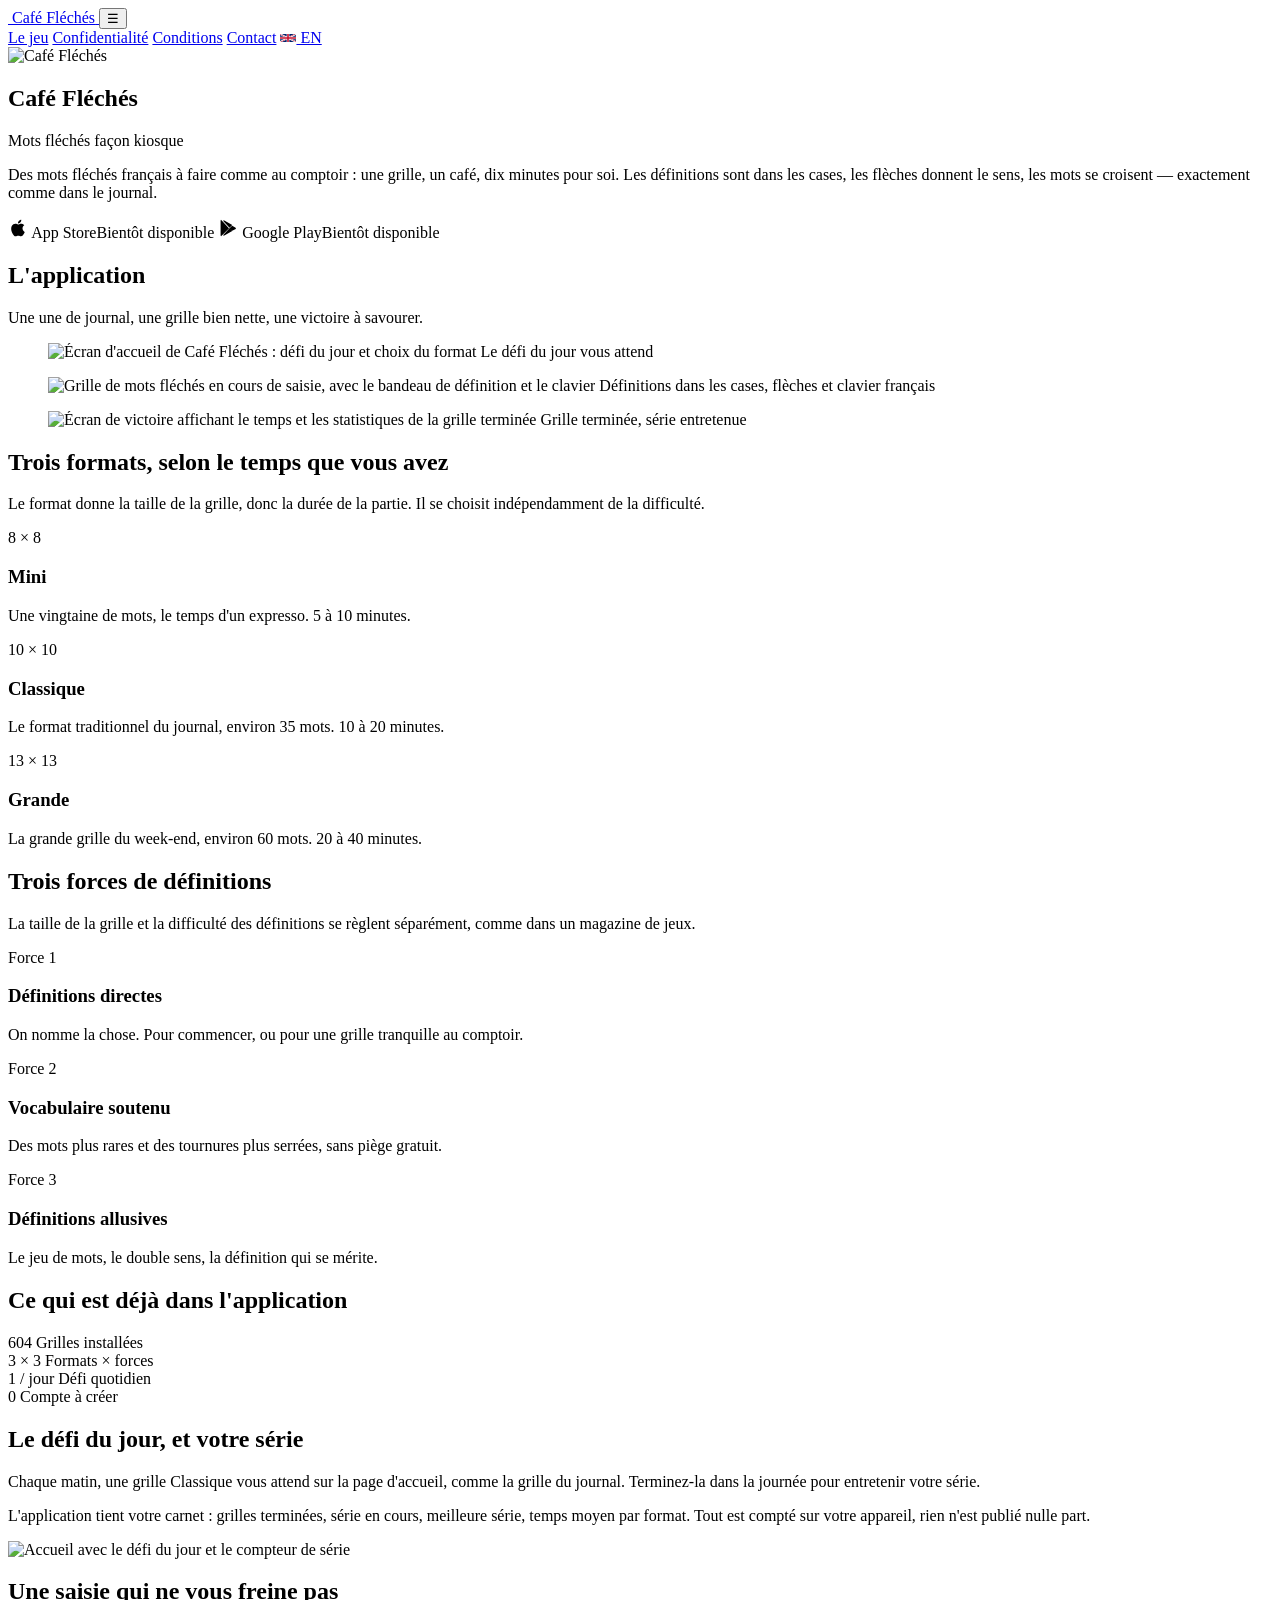
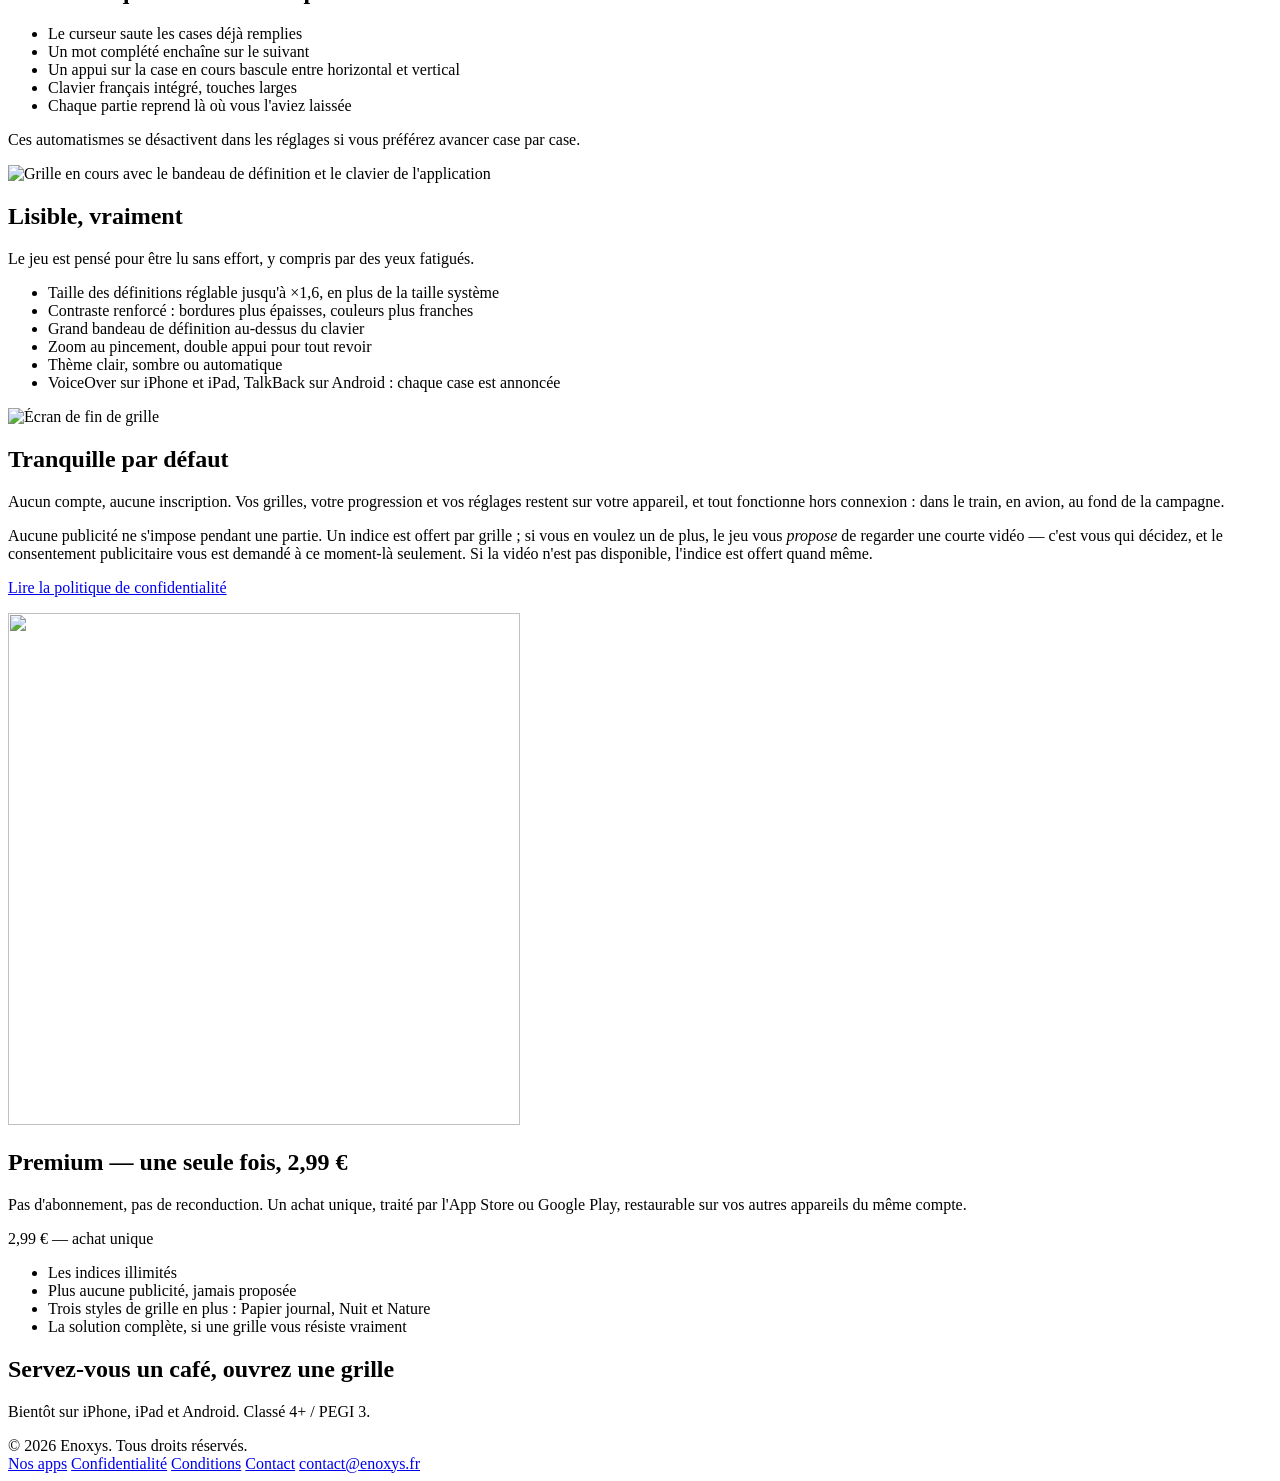
==== index.html @ 2f4f88f8 "Site public Café Fléchés : pages FR/EN, DA papier crème et ambre Quatre pages en français et leurs t" ====
<!DOCTYPE html>
<html lang="fr">
<head>
  <meta charset="UTF-8">
  <meta name="viewport" content="width=device-width, initial-scale=1.0">
  <title>Café Fléchés — Mots fléchés façon kiosque</title>
  <meta name="description" content="Mots fléchés français pour iPhone, iPad et Android. Trois formats, trois forces de définitions, un défi chaque jour et 604 grilles installées. Hors connexion, sans compte.">
  <link rel="icon" type="image/png" href="/cafe-fleches/assets/favicon.png">
  <link rel="stylesheet" href="/cafe-fleches/css/style.css">
</head>
<body>

  <header class="header">
    <div class="header-inner">
      <a href="/cafe-fleches/" class="logo">
        <img src="/cafe-fleches/assets/logo.png" alt="" class="logo-img">
        <span class="logo-text">Café Fléchés</span>
      </a>
      <button class="menu-toggle" aria-label="Menu" aria-expanded="false">☰</button>
      <nav class="nav">
        <a href="/cafe-fleches/">Le jeu</a>
        <a href="/cafe-fleches/privacy">Confidentialité</a>
        <a href="/cafe-fleches/terms">Conditions</a>
        <a href="/cafe-fleches/contact">Contact</a>
        <a href="/cafe-fleches/en/" class="lang-switch" hreflang="en"><svg class="flag" viewBox="0 0 60 30" width="16" height="10" aria-hidden="true"><clipPath id="s"><path d="M0,0 v30 h60 v-30 z"/></clipPath><clipPath id="t"><path d="M30,15 h30 v15 z v15 h-30 z h-30 v-15 z v-15 h30 z"/></clipPath><g clip-path="url(#s)"><path d="M0,0 v30 h60 v-30 z" fill="#012169"/><path d="M0,0 L60,30 M60,0 L0,30" stroke="#fff" stroke-width="6"/><path d="M0,0 L60,30 M60,0 L0,30" clip-path="url(#t)" stroke="#C8102E" stroke-width="4"/><path d="M30,0 v30 M0,15 h60" stroke="#fff" stroke-width="10"/><path d="M30,0 v30 M0,15 h60" stroke="#C8102E" stroke-width="6"/></g></svg> EN</a>
      </nav>
    </div>
  </header>
  <div class="nav-overlay"></div>

  <!-- Manchette -->
  <section class="hero">
    <img src="/cafe-fleches/assets/logo.png" alt="Café Fléchés" class="hero-logo">
    <h1>Café Fléchés</h1>
    <p class="subtitle">Mots fléchés façon kiosque</p>
    <p class="description">Des mots fléchés français à faire comme au comptoir : une grille, un café, dix minutes pour soi. Les définitions sont dans les cases, les flèches donnent le sens, les mots se croisent — exactement comme dans le journal.</p>
    <div class="hero-badges">
      <span class="store-badge">
        <svg width="20" height="20" viewBox="0 0 24 24" fill="currentColor" aria-hidden="true"><path d="M18.71 19.5c-.83 1.24-1.71 2.45-3.05 2.47-1.34.03-1.77-.79-3.29-.79-1.53 0-2 .77-3.27.82-1.31.05-2.3-1.32-3.14-2.53C4.25 17 2.94 12.45 4.7 9.39c.87-1.52 2.43-2.48 4.12-2.51 1.28-.02 2.5.87 3.29.87.78 0 2.26-1.07 3.8-.91.65.03 2.47.26 3.64 1.98-.09.06-2.17 1.28-2.15 3.81.03 3.02 2.65 4.03 2.68 4.04-.03.07-.42 1.44-1.38 2.83M13 3.5c.73-.83 1.94-1.46 2.94-1.5.13 1.17-.34 2.35-1.04 3.19-.69.85-1.83 1.51-2.95 1.42-.15-1.15.41-2.35 1.05-3.11z"/></svg>
        <span>App Store<span class="badge-soon">Bientôt disponible</span></span>
      </span>
      <span class="store-badge">
        <svg width="20" height="20" viewBox="0 0 24 24" fill="currentColor" aria-hidden="true"><path d="M3.6 2.2c-.3.3-.5.8-.5 1.4v16.8c0 .6.2 1.1.5 1.4l.1.1 9.4-9.4v-.2L3.6 2.2zM17 15.4l-3.1-3.1 3.1-3.1 3.7 2.1c1.1.6 1.1 1.6 0 2.2L17 15.4zM13.9 12.3l3.2 3.2-9.5 5.4c-.6.3-1.2.3-1.6-.1l7.9-8.5zM13.9 11.7L6 3.2c.4-.4 1-.4 1.6-.1l9.5 5.4-3.2 3.2z"/></svg>
        <span>Google Play<span class="badge-soon">Bientôt disponible</span></span>
      </span>
    </div>
  </section>

  <!-- Captures -->
  <section class="section">
    <h2 class="section-title">L'application</h2>
    <p class="section-intro">Une une de journal, une grille bien nette, une victoire à savourer.</p>
    <div class="screenshots fade-in">
      <figure class="shot">
        <img src="/cafe-fleches/assets/shot_accueil.png" alt="Écran d'accueil de Café Fléchés : défi du jour et choix du format" width="600" height="1304" loading="lazy">
        <span>Le défi du jour vous attend</span>
      </figure>
      <figure class="shot">
        <img src="/cafe-fleches/assets/shot_jeu.png" alt="Grille de mots fléchés en cours de saisie, avec le bandeau de définition et le clavier" width="600" height="1304" loading="lazy">
        <span>Définitions dans les cases, flèches et clavier français</span>
      </figure>
      <figure class="shot">
        <img src="/cafe-fleches/assets/shot_victoire.png" alt="Écran de victoire affichant le temps et les statistiques de la grille terminée" width="600" height="1304" loading="lazy">
        <span>Grille terminée, série entretenue</span>
      </figure>
    </div>
  </section>

  <!-- Formats -->
  <section class="section">
    <h2 class="section-title">Trois formats, selon le temps que vous avez</h2>
    <p class="section-intro">Le format donne la taille de la grille, donc la durée de la partie. Il se choisit indépendamment de la difficulté.</p>
    <div class="card-grid fade-in">
      <article class="card">
        <span class="card-meta">8 × 8</span>
        <h3>Mini</h3>
        <p>Une vingtaine de mots, le temps d'un expresso. 5 à 10 minutes.</p>
      </article>
      <article class="card">
        <span class="card-meta">10 × 10</span>
        <h3>Classique</h3>
        <p>Le format traditionnel du journal, environ 35 mots. 10 à 20 minutes.</p>
      </article>
      <article class="card">
        <span class="card-meta">13 × 13</span>
        <h3>Grande</h3>
        <p>La grande grille du week-end, environ 60 mots. 20 à 40 minutes.</p>
      </article>
    </div>
  </section>

  <!-- Forces -->
  <section class="section">
    <h2 class="section-title">Trois forces de définitions</h2>
    <p class="section-intro">La taille de la grille et la difficulté des définitions se règlent séparément, comme dans un magazine de jeux.</p>
    <div class="card-grid fade-in">
      <article class="card">
        <span class="card-meta">Force 1</span>
        <h3>Définitions directes</h3>
        <p>On nomme la chose. Pour commencer, ou pour une grille tranquille au comptoir.</p>
      </article>
      <article class="card">
        <span class="card-meta">Force 2</span>
        <h3>Vocabulaire soutenu</h3>
        <p>Des mots plus rares et des tournures plus serrées, sans piège gratuit.</p>
      </article>
      <article class="card">
        <span class="card-meta">Force 3</span>
        <h3>Définitions allusives</h3>
        <p>Le jeu de mots, le double sens, la définition qui se mérite.</p>
      </article>
    </div>
  </section>

  <!-- Chiffres -->
  <section class="section">
    <h2 class="section-title">Ce qui est déjà dans l'application</h2>
    <div class="specs-strip fade-in">
      <div class="spec-item">
        <span class="spec-value">604</span>
        <span class="spec-label">Grilles installées</span>
      </div>
      <div class="spec-item">
        <span class="spec-value">3 × 3</span>
        <span class="spec-label">Formats × forces</span>
      </div>
      <div class="spec-item">
        <span class="spec-value">1 / jour</span>
        <span class="spec-label">Défi quotidien</span>
      </div>
      <div class="spec-item">
        <span class="spec-value">0</span>
        <span class="spec-label">Compte à créer</span>
      </div>
    </div>
  </section>

  <!-- Fonctionnalités -->
  <section class="section">
    <div class="feature fade-in">
      <div class="feature-content">
        <h2>Le défi du jour, et votre série</h2>
        <p>Chaque matin, une grille Classique vous attend sur la page d'accueil, comme la grille du journal. Terminez-la dans la journée pour entretenir votre série.</p>
        <p>L'application tient votre carnet : grilles terminées, série en cours, meilleure série, temps moyen par format. Tout est compté sur votre appareil, rien n'est publié nulle part.</p>
      </div>
      <div class="feature-visual">
        <img src="/cafe-fleches/assets/shot_accueil.png" alt="Accueil avec le défi du jour et le compteur de série" width="600" height="1304" loading="lazy">
      </div>
    </div>

    <div class="feature reverse fade-in">
      <div class="feature-content">
        <h2>Une saisie qui ne vous freine pas</h2>
        <ul>
          <li>Le curseur saute les cases déjà remplies</li>
          <li>Un mot complété enchaîne sur le suivant</li>
          <li>Un appui sur la case en cours bascule entre horizontal et vertical</li>
          <li>Clavier français intégré, touches larges</li>
          <li>Chaque partie reprend là où vous l'aviez laissée</li>
        </ul>
        <p>Ces automatismes se désactivent dans les réglages si vous préférez avancer case par case.</p>
      </div>
      <div class="feature-visual">
        <img src="/cafe-fleches/assets/shot_jeu.png" alt="Grille en cours avec le bandeau de définition et le clavier de l'application" width="600" height="1304" loading="lazy">
      </div>
    </div>

    <div class="feature fade-in">
      <div class="feature-content">
        <h2>Lisible, vraiment</h2>
        <p>Le jeu est pensé pour être lu sans effort, y compris par des yeux fatigués.</p>
        <ul>
          <li>Taille des définitions réglable jusqu'à ×1,6, en plus de la taille système</li>
          <li>Contraste renforcé : bordures plus épaisses, couleurs plus franches</li>
          <li>Grand bandeau de définition au-dessus du clavier</li>
          <li>Zoom au pincement, double appui pour tout revoir</li>
          <li>Thème clair, sombre ou automatique</li>
          <li>VoiceOver sur iPhone et iPad, TalkBack sur Android : chaque case est annoncée</li>
        </ul>
      </div>
      <div class="feature-visual">
        <img src="/cafe-fleches/assets/shot_victoire.png" alt="Écran de fin de grille" width="600" height="1304" loading="lazy">
      </div>
    </div>

    <div class="feature reverse fade-in">
      <div class="feature-content">
        <h2>Tranquille par défaut</h2>
        <p>Aucun compte, aucune inscription. Vos grilles, votre progression et vos réglages restent sur votre appareil, et tout fonctionne hors connexion : dans le train, en avion, au fond de la campagne.</p>
        <p>Aucune publicité ne s'impose pendant une partie. Un indice est offert par grille ; si vous en voulez un de plus, le jeu vous <em>propose</em> de regarder une courte vidéo — c'est vous qui décidez, et le consentement publicitaire vous est demandé à ce moment-là seulement. Si la vidéo n'est pas disponible, l'indice est offert quand même.</p>
        <p><a href="/cafe-fleches/privacy">Lire la politique de confidentialité</a></p>
      </div>
      <div class="feature-visual">
        <img src="/cafe-fleches/assets/logo.png" alt="" width="512" height="512" loading="lazy">
      </div>
    </div>
  </section>

  <!-- Premium -->
  <section class="section">
    <h2 class="section-title">Premium — une seule fois, 2,99 €</h2>
    <p class="section-intro">Pas d'abonnement, pas de reconduction. Un achat unique, traité par l'App Store ou Google Play, restaurable sur vos autres appareils du même compte.</p>
    <div class="premium fade-in">
      <span class="price">2,99 € — achat unique</span>
      <ul>
        <li>Les indices illimités</li>
        <li>Plus aucune publicité, jamais proposée</li>
        <li>Trois styles de grille en plus : Papier journal, Nuit et Nature</li>
        <li>La solution complète, si une grille vous résiste vraiment</li>
      </ul>
    </div>
  </section>

  <!-- Appel final -->
  <section class="cta">
    <h2>Servez-vous un café, ouvrez une grille</h2>
    <p>Bientôt sur iPhone, iPad et Android. Classé 4+ / PEGI 3.</p>
  </section>

  <footer class="footer">
    <div class="footer-inner">
      <span class="footer-copy">© 2026 Enoxys. Tous droits réservés.</span>
      <div class="footer-links">
        <a href="/">Nos apps</a>
        <a href="/cafe-fleches/privacy">Confidentialité</a>
        <a href="/cafe-fleches/terms">Conditions</a>
        <a href="/cafe-fleches/contact">Contact</a>
        <a href="mailto:contact@enoxys.fr">contact@enoxys.fr</a>
      </div>
    </div>
  </footer>

  <script src="/cafe-fleches/js/main.js"></script>
</body>
</html>
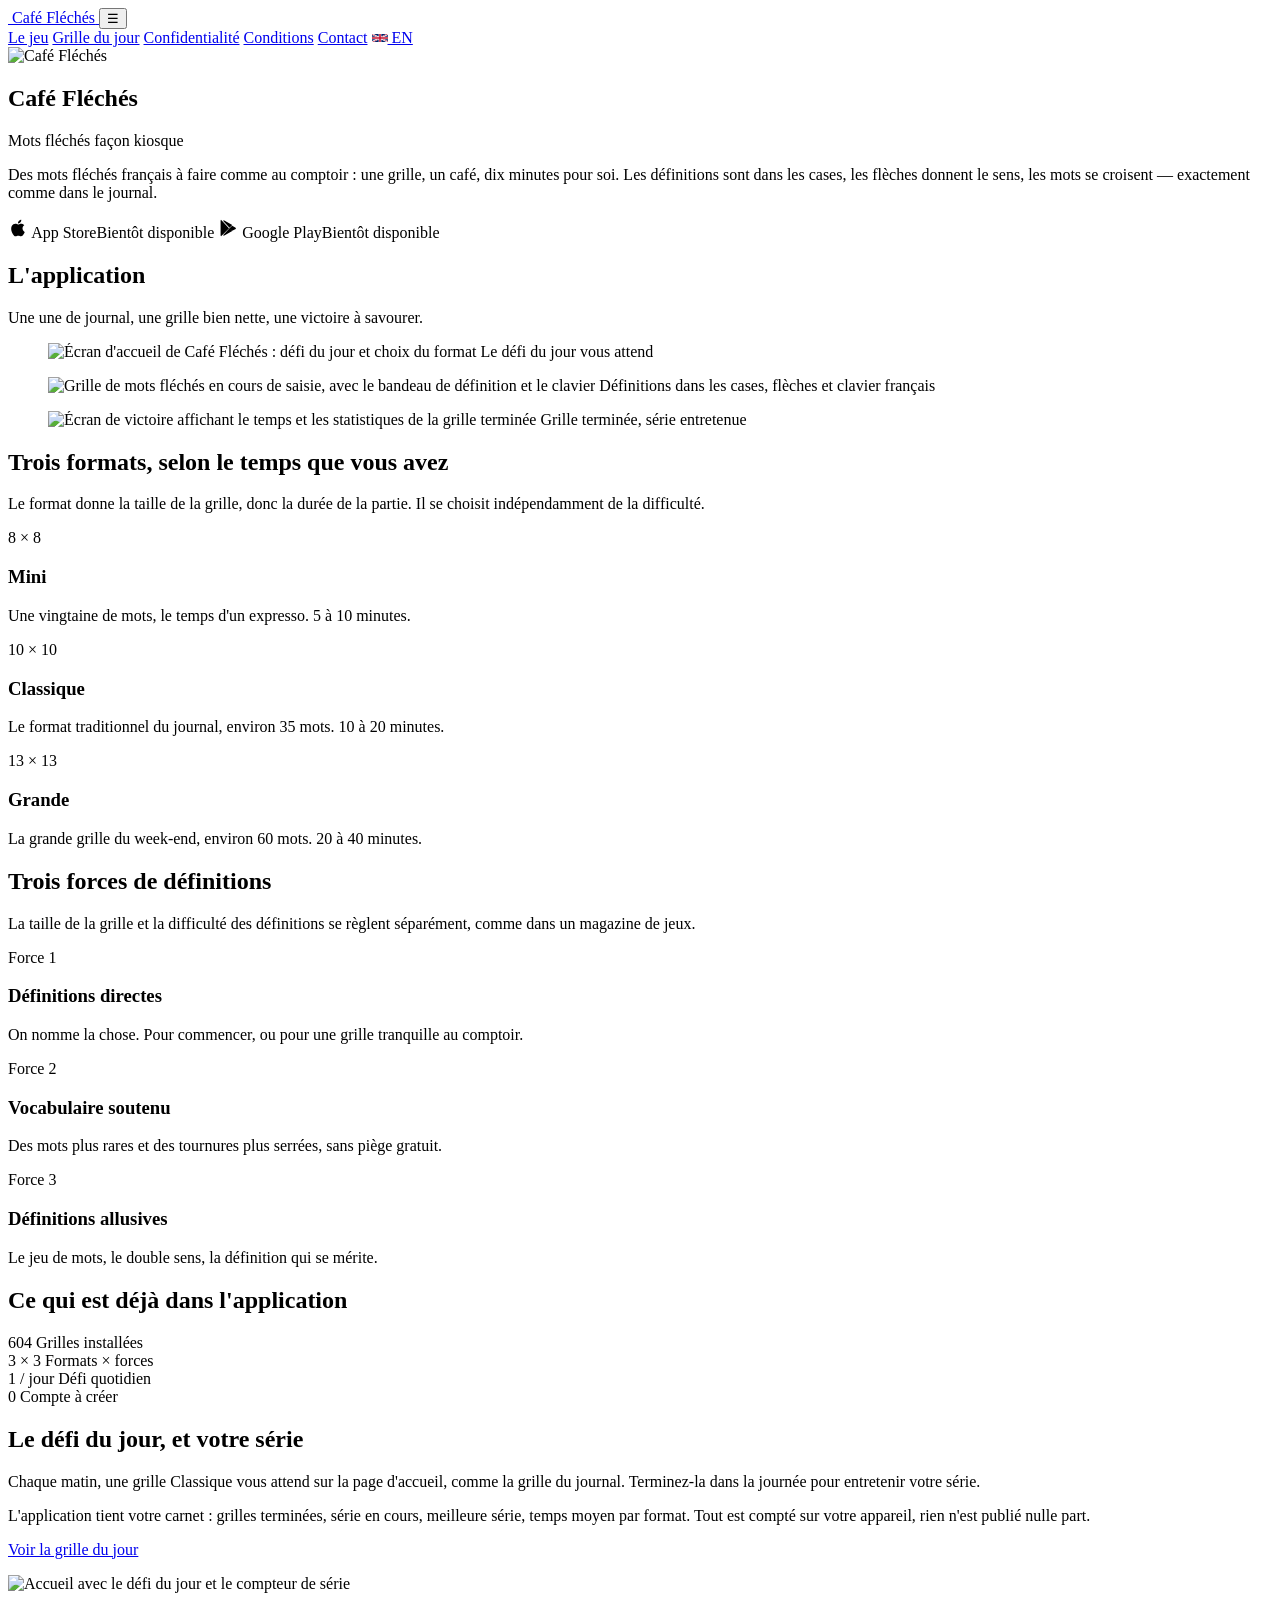
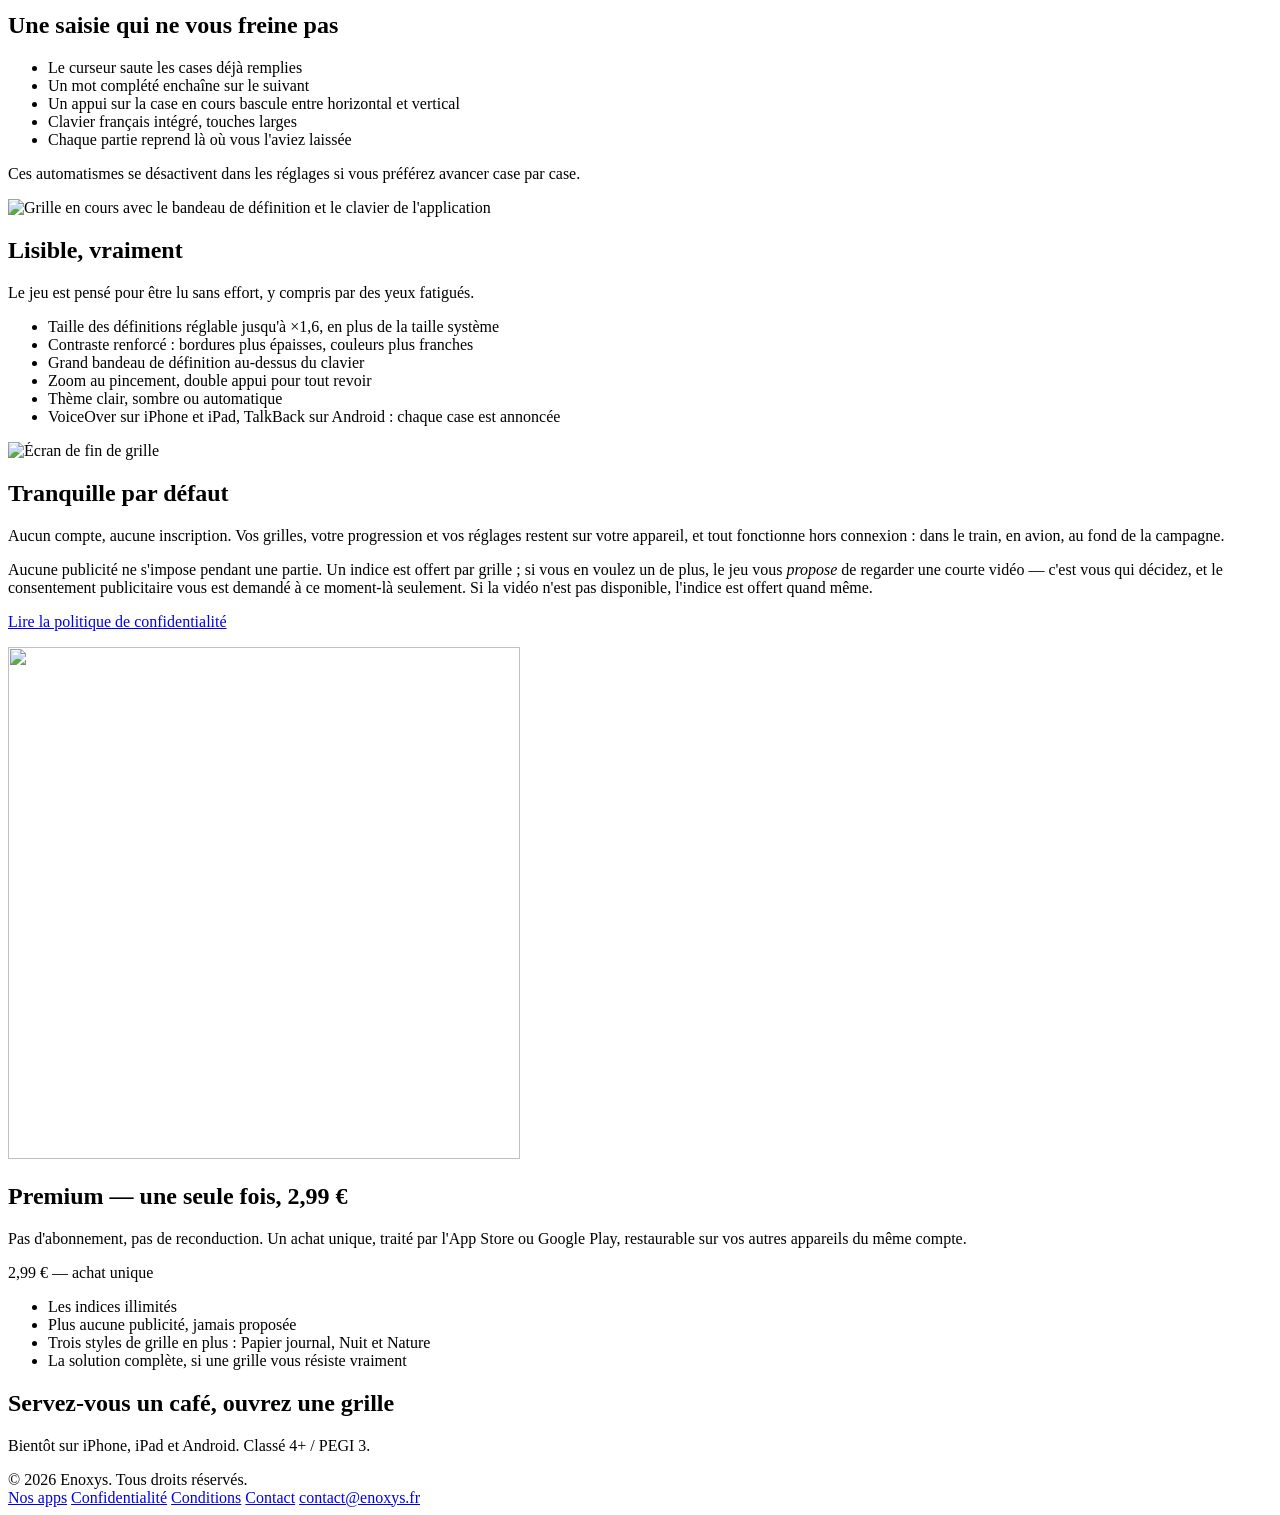
==== commit abaf9b82: "Grille du jour, rendu PNG des grilles et kit de promotion - tools/render_grid.py : rendu d'une grill" ====
--- a/index.html
+++ b/index.html
@@ -19,6 +19,7 @@
       <button class="menu-toggle" aria-label="Menu" aria-expanded="false">☰</button>
       <nav class="nav">
         <a href="/cafe-fleches/">Le jeu</a>
+        <a href="/cafe-fleches/grille-du-jour">Grille du jour</a>
         <a href="/cafe-fleches/privacy">Confidentialité</a>
         <a href="/cafe-fleches/terms">Conditions</a>
         <a href="/cafe-fleches/contact">Contact</a>
@@ -142,6 +143,7 @@
         <h2>Le défi du jour, et votre série</h2>
         <p>Chaque matin, une grille Classique vous attend sur la page d'accueil, comme la grille du journal. Terminez-la dans la journée pour entretenir votre série.</p>
         <p>L'application tient votre carnet : grilles terminées, série en cours, meilleure série, temps moyen par format. Tout est compté sur votre appareil, rien n'est publié nulle part.</p>
+        <p><a href="/cafe-fleches/grille-du-jour">Voir la grille du jour</a></p>
       </div>
       <div class="feature-visual">
         <img src="/cafe-fleches/assets/shot_accueil.png" alt="Accueil avec le défi du jour et le compteur de série" width="600" height="1304" loading="lazy">
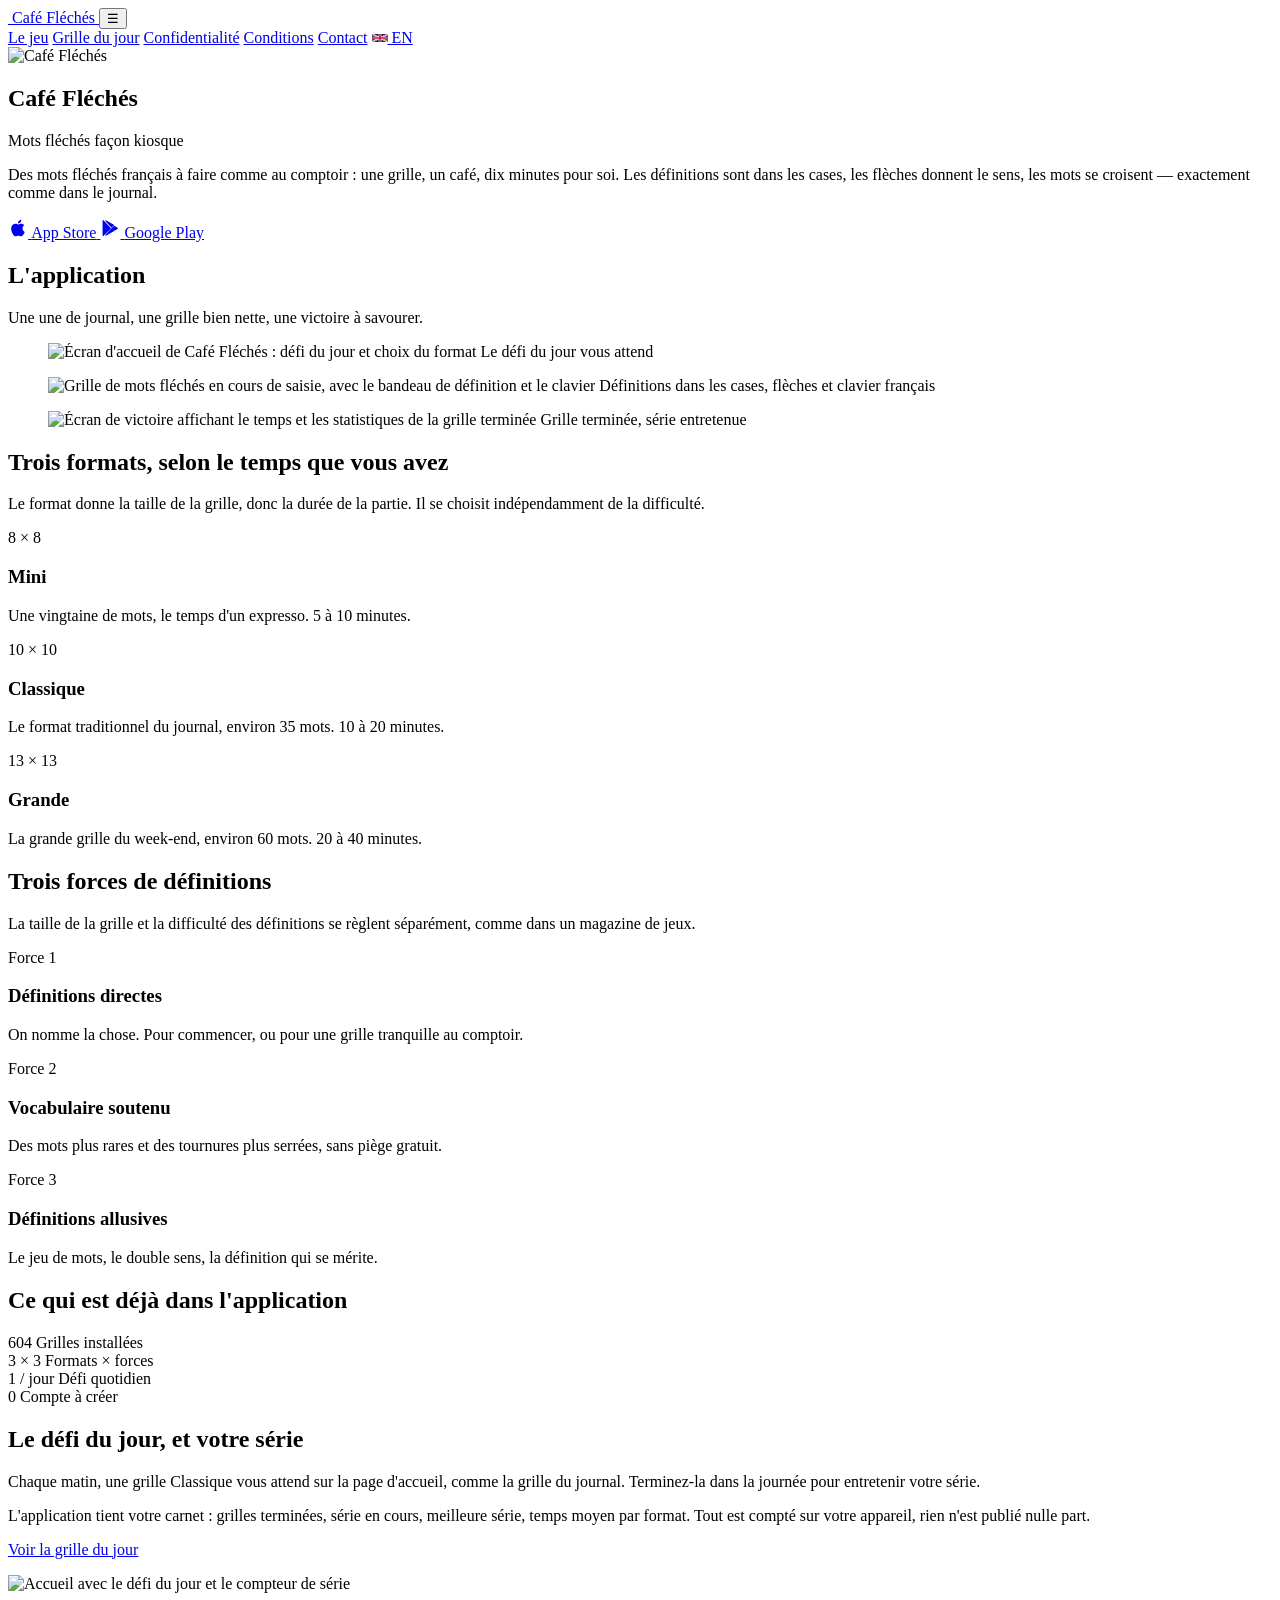
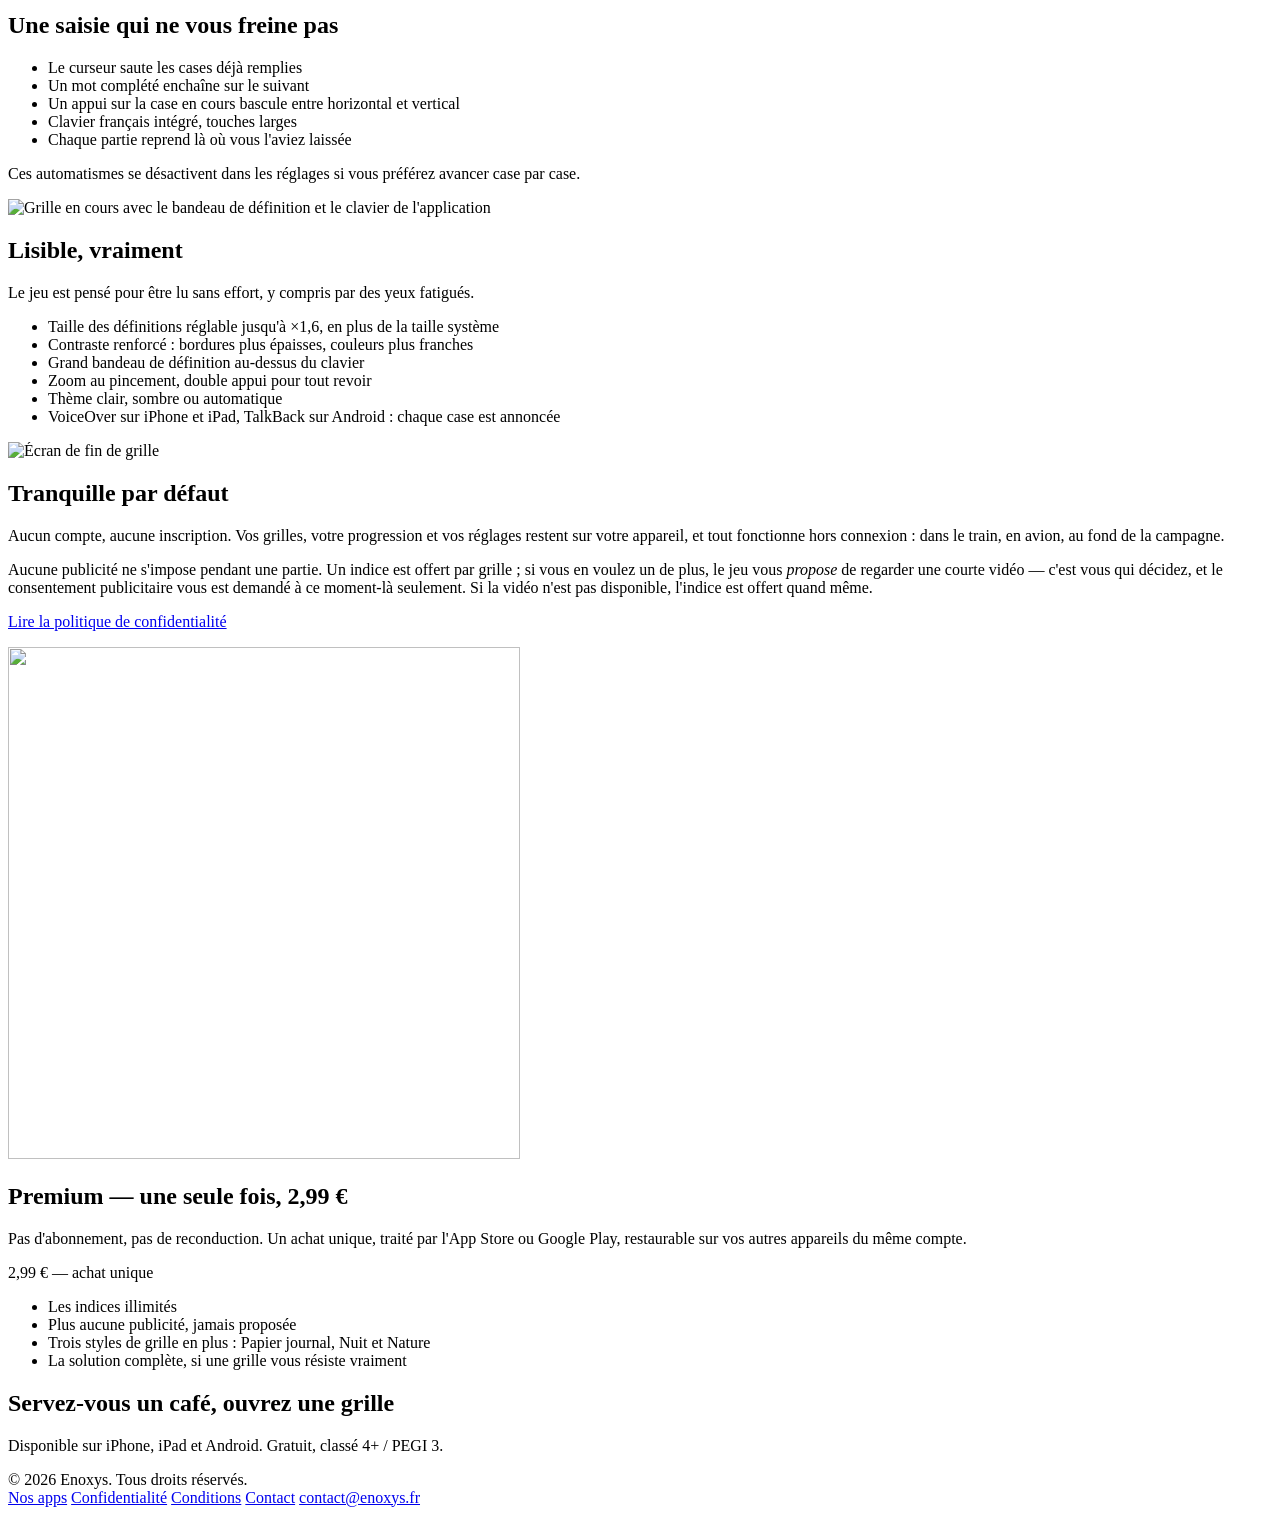
==== commit d8d592f9: "Site : liens store réels, confidentialité à jour (interstitiel, audience anonyme), défi du jour sur " ====
--- a/index.html
+++ b/index.html
@@ -36,14 +36,14 @@
     <p class="subtitle">Mots fléchés façon kiosque</p>
     <p class="description">Des mots fléchés français à faire comme au comptoir : une grille, un café, dix minutes pour soi. Les définitions sont dans les cases, les flèches donnent le sens, les mots se croisent — exactement comme dans le journal.</p>
     <div class="hero-badges">
-      <span class="store-badge">
+      <a class="store-badge" href="https://apps.apple.com/fr/app/id6811005313">
         <svg width="20" height="20" viewBox="0 0 24 24" fill="currentColor" aria-hidden="true"><path d="M18.71 19.5c-.83 1.24-1.71 2.45-3.05 2.47-1.34.03-1.77-.79-3.29-.79-1.53 0-2 .77-3.27.82-1.31.05-2.3-1.32-3.14-2.53C4.25 17 2.94 12.45 4.7 9.39c.87-1.52 2.43-2.48 4.12-2.51 1.28-.02 2.5.87 3.29.87.78 0 2.26-1.07 3.8-.91.65.03 2.47.26 3.64 1.98-.09.06-2.17 1.28-2.15 3.81.03 3.02 2.65 4.03 2.68 4.04-.03.07-.42 1.44-1.38 2.83M13 3.5c.73-.83 1.94-1.46 2.94-1.5.13 1.17-.34 2.35-1.04 3.19-.69.85-1.83 1.51-2.95 1.42-.15-1.15.41-2.35 1.05-3.11z"/></svg>
-        <span>App Store<span class="badge-soon">Bientôt disponible</span></span>
-      </span>
-      <span class="store-badge">
+        <span>App Store</span>
+      </a>
+      <a class="store-badge" href="https://play.google.com/store/apps/details?id=com.cafefleches.app">
         <svg width="20" height="20" viewBox="0 0 24 24" fill="currentColor" aria-hidden="true"><path d="M3.6 2.2c-.3.3-.5.8-.5 1.4v16.8c0 .6.2 1.1.5 1.4l.1.1 9.4-9.4v-.2L3.6 2.2zM17 15.4l-3.1-3.1 3.1-3.1 3.7 2.1c1.1.6 1.1 1.6 0 2.2L17 15.4zM13.9 12.3l3.2 3.2-9.5 5.4c-.6.3-1.2.3-1.6-.1l7.9-8.5zM13.9 11.7L6 3.2c.4-.4 1-.4 1.6-.1l9.5 5.4-3.2 3.2z"/></svg>
-        <span>Google Play<span class="badge-soon">Bientôt disponible</span></span>
-      </span>
+        <span>Google Play</span>
+      </a>
     </div>
   </section>
 
@@ -216,7 +216,7 @@
   <!-- Appel final -->
   <section class="cta">
     <h2>Servez-vous un café, ouvrez une grille</h2>
-    <p>Bientôt sur iPhone, iPad et Android. Classé 4+ / PEGI 3.</p>
+    <p>Disponible sur iPhone, iPad et Android. Gratuit, classé 4+ / PEGI 3.</p>
   </section>
 
   <footer class="footer">
